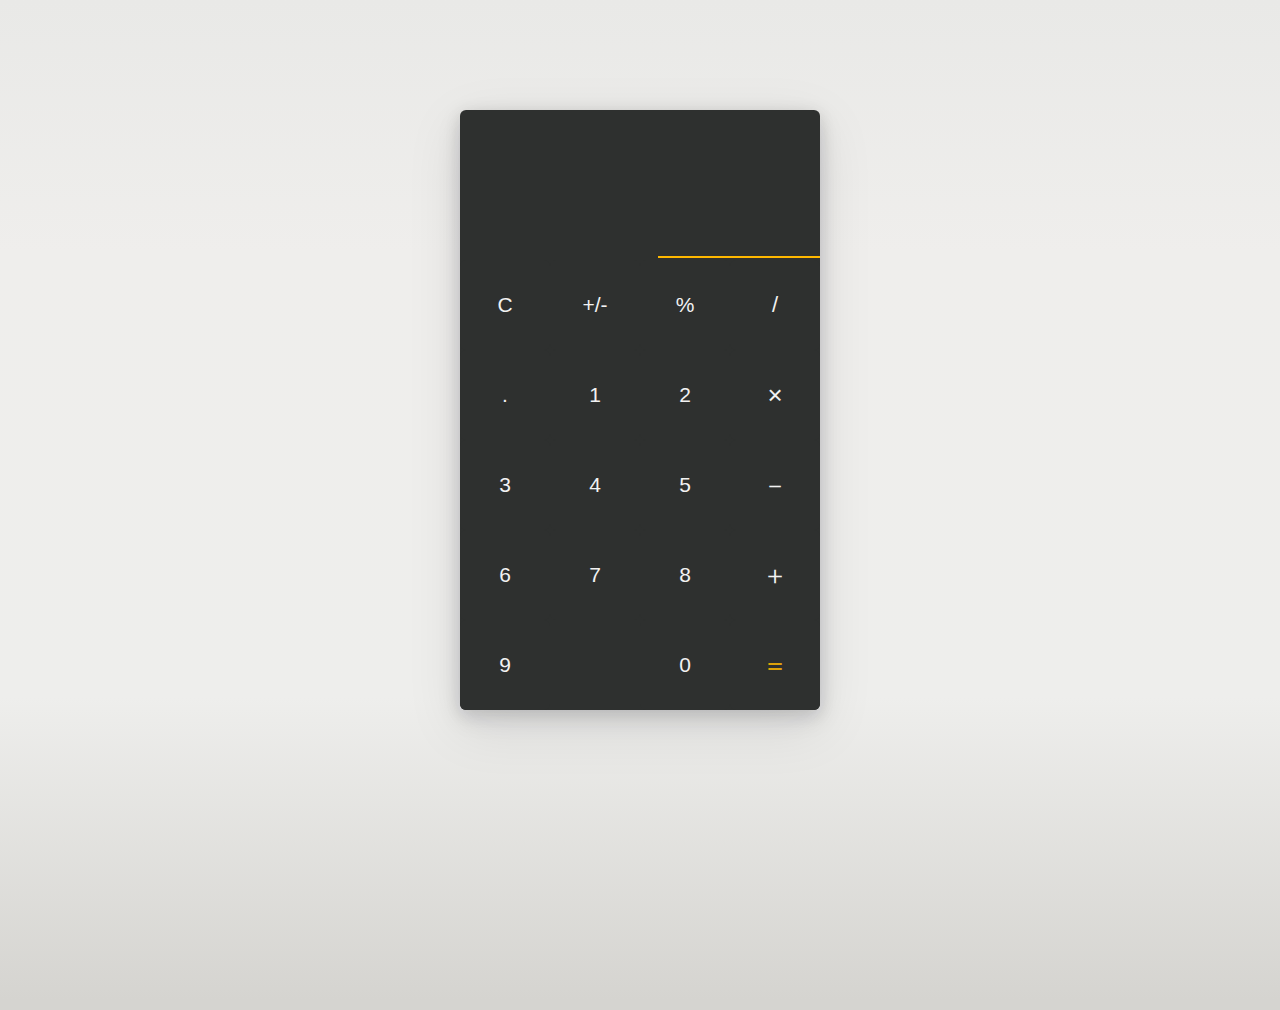
==== calculator/index.html @ c0f023b6 "fix: Fix class name" ====
<!DOCTYPE html>
<html lang="ko">
<head>
    <meta charset="UTF-8">
    <meta http-equiv="X-UA-Compatible" content="IE=edge">
    <meta name="viewport" content="width=device-width, initial-scale=1.0">
    <title>계산기</title>
    <link rel="stylesheet" href="style.css">
</head>
<body>
    <div id="container">
        <div id="display-wrapper">
            <div class="process-display"></div>
            <div class="result-display"></div>
            <div class="display-line"></div>
        </div>
        <div id="btn-container">
            <div class="num-wrapper">
                <button class="preoper">C</button>
                <button class="preoper">+/-</button>
                <button class="preoper">%</button>
                <button class="preoper">.</button>
                <button class="num">0</button>
                <button class="num">1</button>
                <button class="num">2</button>
                <button class="num">3</button>
                <button class="num">4</button>
                <button class="num">5</button>
                <button class="num">6</button>
                <button class="num">7</button>
                <button class="num">8</button>
                <button class="num">9</button>
            </div>
            <div class="oper-wrapper">
                <button class="oper">/</button>
                <button class="oper">×</button>
                <button class="oper">－</button>
                <button class="oper">＋</button>
                <button id="oper-result" class="oper">＝</button>

            </div>
        </div>
    </div>
    <script src="main.js"></script>

</body>
</html>
---- calculator/style.css ----
body {
    margin: 0;
    padding: 0;
    width: 100vw;
    height: 100vh;
    overflow: hidden;
    background-image: linear-gradient(to top, #d5d4d0 0%, #d5d4d0 1%, #eeeeec 31%, #efeeec 75%, #e9e9e7 100%);
}
button {
    font-size: 21px;
    background-color: #2E302F;
    border: none;
    color: #F2F2F2;
    border-radius: 6px;
    text-align: center;
}
#container {
    width: 360px;
    height: 600px;
    margin: 110px auto;
    background-color: #2E302F;
    border-radius: 6px;
    box-shadow: rgba(17, 17, 26, 0.1) 0px 4px 16px, rgba(17, 17, 26, 0.1) 0px 8px 24px, rgba(17, 17, 26, 0.1) 0px 16px 56px;
}

#display-wrapper {
    height: 25%;
    margin: 0 auto;
    color: #F2F2F2;
    text-align: right;
}
.process-display {
    height: 21px;
    padding-top: 40px;
    padding-right: 35px;
    padding-bottom: 5px;
    font-size: 16px;
    opacity: 0.8;
}
.result-display {
    height: 40px;
    font-size: 30px;
    padding: 20px 35px;
}
.display-line {
    width: 45%;
    height: 1.5px;
    background-color: #FFB800;
    margin-left: 55%;
}

#btn-container{
    height: 75%;
    display: flex;
    border-radius: 6px;
}

.num-wrapper {
    display: grid;
    grid-template-rows: repeat(5, 90px);
    grid-template-columns: repeat(3, 90px);
}
.num {
    border-radius: 6px;
}

.num:nth-child(-n+3){
    font-size: 18px;
}
.num:nth-child(4){
    grid-area: 5/1/5/3;
}

.num:nth-child(5){
    grid-area: 5/3
}

.oper-wrapper {
    display: grid;
    grid-template-rows: repeat(4, 90px);
    grid-template-columns: repeat(1, 90px);
}
.oper {
    font-size: 26px;
}
.oper:nth-child(1) {
    font-size: 22px;
}
.oper:nth-child(5) {
    color: #FFB800;
}
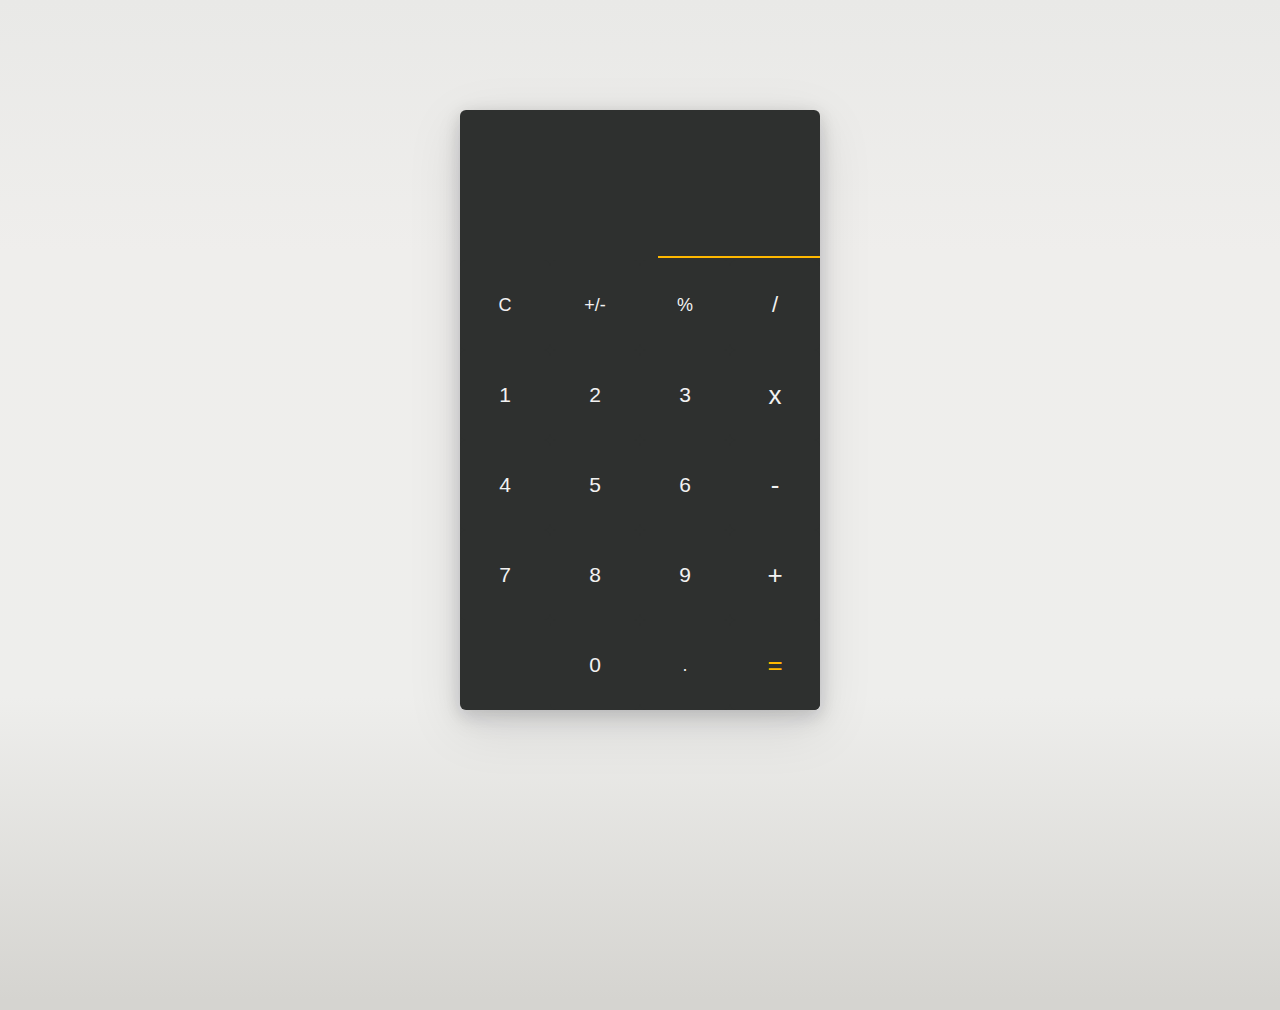
==== commit c6140351: "fix: moifiy content" ====
--- a/calculator/index.html
+++ b/calculator/index.html
@@ -33,10 +33,10 @@
             </div>
             <div class="oper-wrapper">
                 <button class="oper">/</button>
-                <button class="oper">×</button>
-                <button class="oper">－</button>
-                <button class="oper">＋</button>
-                <button id="oper-result" class="oper">＝</button>
+                <button class="oper">x</button>
+                <button class="oper">-</button>
+                <button class="oper">+</button>
+                <button id="oper-result" class="oper">=</button>
 
             </div>
         </div>
--- a/calculator/style.css
+++ b/calculator/style.css
@@ -56,23 +56,21 @@
 }
 
 .num-wrapper {
-    display: grid;
+    display:grid;
     grid-template-rows: repeat(5, 90px);
     grid-template-columns: repeat(3, 90px);
+    border-radius: 6px;
+
 }
-.num {
-    border-radius: 6px;
-}
-
-.num:nth-child(-n+3){
+.preoper{
     font-size: 18px;
 }
-.num:nth-child(4){
-    grid-area: 5/1/5/3;
+.preoper:nth-child(4){
+    grid-area: 5/3;
 }
 
 .num:nth-child(5){
-    grid-area: 5/3
+    grid-area: 5/2/5/3;
 }
 
 .oper-wrapper {
@@ -90,3 +88,5 @@
     color: #FFB800;
 }
 
+
+
